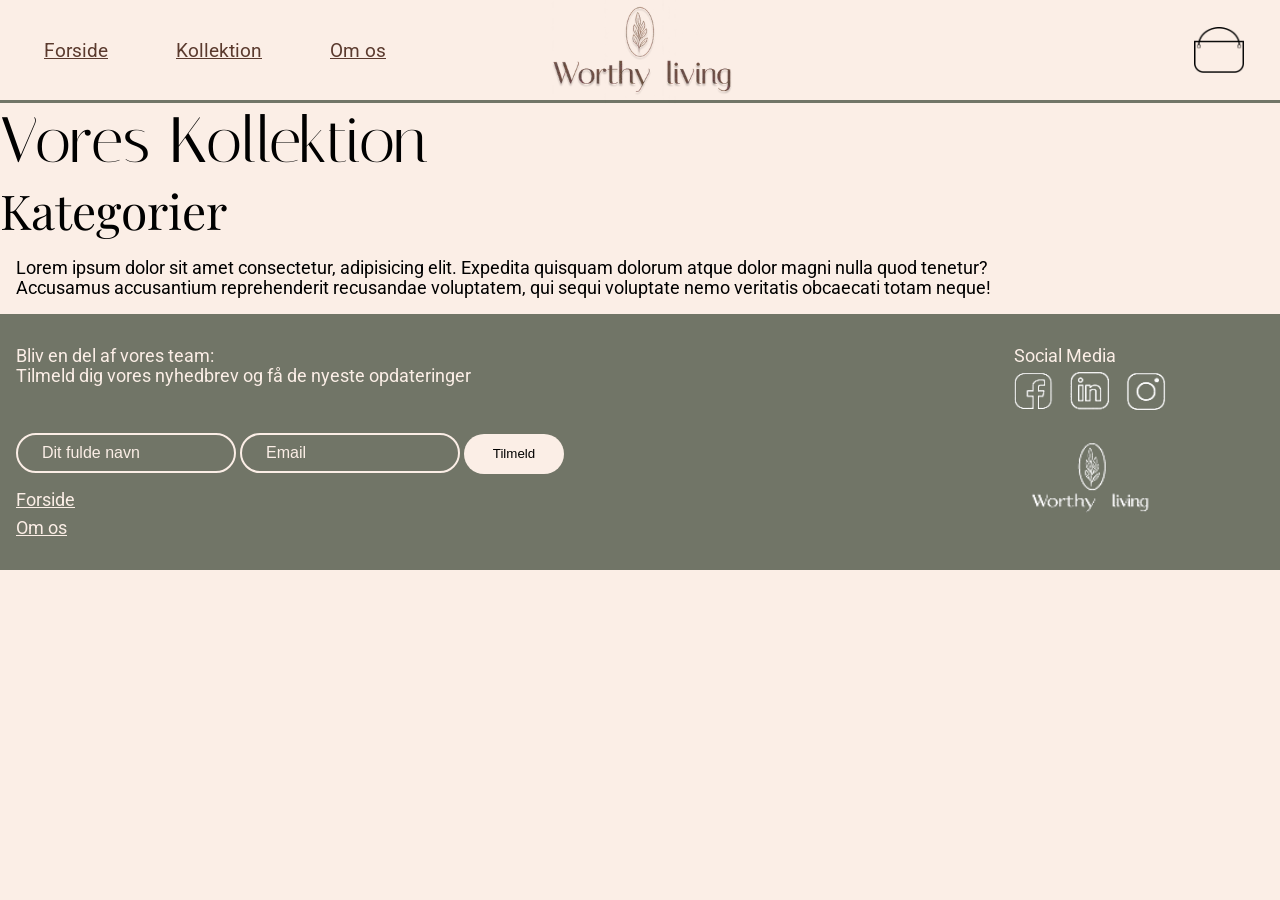
==== aboutUs.html @ 4645598a "GlobalStartup_Done-Oliver" ====
<!DOCTYPE html>
<html lang="Da">

<head>
    <meta charset="UTF-8">
    <meta name="robots" content="noindex">
    <meta name="viewport" content="width=device-width, initial-scale=1.0">
    <title>Om os</title>
    <!--Favicon-->
    <link rel="icon" type="image/x-icon" href="logo/Favicon2.webp">

    <!--Fonts-->
    <link rel="preconnect" href="https://fonts.googleapis.com">
    <link rel="preconnect" href="https://fonts.gstatic.com" crossorigin>
    <link
        href="https://fonts.googleapis.com/css2?family=Italiana&family=Playfair+Display:ital,wght@0,400..900;1,400..900&family=Roboto:ital,wght@0,100..900;1,100..900&display=swap"
        rel="stylesheet">

    <!--CSS-->
    <link rel="stylesheet" href="css/global.css">
    <link rel="stylesheet" href="css/aboutUs.css">


    <!--Js-->
    <script src="js/burger.js" defer></script>
    <script src="js/footer.js" defer></script>
    <script src="js/aboutUs.js" defer></script>


</head>

<body>
    <header>
        <div class="logo">
            <a href="index.html"><img src="logo/logoNew.webp" alt="Logo Worthy Living"></a>

        </div>

        <nav>
            <ul class="menu">
                <li><a href="index.html">Forside</a></li>

                <li class="dropdown"><a href="">Kollektion</a>
                    <ul class="dropdown-menu">
                        <li><a href="#">Møbler</a></li>
                        <li><a href="#">Dekorationer</a></li>
                        <li><a href="#">Råvare</a></li>
                        <li><a href="#">Tilbehør til dyr</a></li>
                    </ul>
                </li>
                <li><a href="aboutUs.html">Om os</a></li>

            </ul>
        </nav>

        <div class="cart">
            <a href="cart.html"><img src="ikons/Cart.webp" alt="din indkøbskurv"></a>

        </div>

        <button class="burger" aria-label="Menu">
            <span class="line"></span>
            <span class="line"></span>
            <span class="line"></span>
        </button>



    </header>

    <main>
        <div class="sectionDevider"></div>


        <h1>Vores Kollektion</h1>
        <h2>Kategorier</h2>
        <p>Lorem ipsum dolor sit amet consectetur, adipisicing elit. Expedita quisquam dolorum atque dolor magni nulla
            quod
            tenetur? Accusamus accusantium reprehenderit recusandae voluptatem, qui sequi voluptate nemo veritatis
            obcaecati
            totam neque!</p>
    </main>

    <footer>

        <div class="grid_4-1">
            <p>Bliv en del af vores team: <br>
                Tilmeld dig vores nyhedbrev og få de nyeste opdateringer</p>
            <div class="socialmedia_Container">
                <p>Social Media</p>

                <div class="SocialMediaImg">
                    <a href=""> <img src="ikons/fB.webp" alt=""></a>
                    <a href=""> <img src="ikons/iN.webp" alt=""></a>
                    <a href=""> <img src="ikons/insta.webp" alt=""></a>
                </div>
            </div>



            <div>
                <form class="formNewsletter">

                    <input class="formbox" type="text" placeholder="Dit fulde navn">
                    <input class="formbox" type="email" placeholder="Email">


                    <button class="submit" type="submit">Tilmeld</button>

                </form>
                <div class="footerLinks_Container">
                    <a href="index.html">Forside</a>
                    <a href="aboutUs.html">Om os</a>
                </div>
            </div>

            <img class="footer_logo" src="logo/Logo_white.webp" alt="Worthy Living Logo">
        </div>
    </footer>
</body>

</html>
---- css/global.css ----
/********** RESET **********/
* {
  margin: 0;
  padding: 0px;
  box-sizing: border-box;
}
img {
  width: 100%;
  height: auto;
  display: block;
}

main p {
  margin: 1rem;
}
/********** COLORS **********/

:root {
  --background-color: #fbeee6;
  --text-color: #5b3a2e;
  --footer-color: #717567;
  --img-background-color: #fff;
}

body {
  background-color: var(--background-color);
}

/********** FONTS **********/
h1 {
  font-family: "Italiana", sans-serif;
  font-weight: 400;
}

h2,
h3,
h4 {
  font-family: "Playfair Display", serif;
  font-weight: 400;
}

p,
a,
li {
  font-family: "Roboto", sans-serif;

  font-style: normal;
}

/********** FONT SIZES **********/

h1 {
  font-size: 3rem;
}

h2 {
  font-size: 2.2rem;
}

h3 {
  font-size: 1.6rem;
}

h4 {
  font-size: 1.2rem;
}

p,
a,
li {
  font-size: 1rem;
  text-wrap: balance;
}

/********** MENU **********/

header {
  position: relative;
  display: flex;
  justify-content: end;
  align-items: center;
  height: 100px;
  padding: 0 20px;
}

/* BURGER */

.burger {
  display: block;

  width: 30px;
  height: 20px;
  cursor: pointer;
  background: transparent;
  border: 0;
}

.burger .line {
  display: block;
  width: 100%;
  height: 2px;
  background-color: #000000;
  margin-bottom: 5px;
  transition: 0.2s;
}

/* BURGER ANIMATION */

.burger.active .line:nth-child(1) {
  transform: rotate(45deg) translate(5px, 5px);
}

.burger.active .line:nth-child(2) {
  opacity: 0;
}

.burger.active .line:nth-child(3) {
  transform: rotate(-45deg) translate(5px, -5px);
}

/* MOBILE MENU */

.menu {
  display: none;
  list-style: none;
}

nav.active .menu {
  display: block;
  position: absolute;
  top: 100px;
  right: 0;
  width: 100%;
  height: auto;
  background-color: var(--footer-color);
  box-shadow: 0 10px 10px rgba(0, 0, 0, 0.1);
}

nav.active .menu li {
  margin: 12px 20px;
}

.menu a {
  display: block;
  text-decoration: underline;
  color: var(--background-color);
  text-align: center;
  transition: 0.7s;
  padding: 1.5rem;
  font-size: 1.2rem;
}

.menu a:hover {
  color: #201f1d;
  text-decoration: overline;
}

/************ DROPDOWN MENU **********/
.dropdown {
  position: relative;
}

.dropdown-menu {
  display: none;
  position: absolute;

  left: 50%;
  transform: translateX(-50%);

  background: var(--footer-color);
  list-style: none;
  border: 2px solid var(--background-color);

  padding: 2rem;
  width: 20rem;
}

.dropdown-menu li a {
  text-decoration: none;
  padding: 0.5rem;
  text-align: center;
  color: var(--background-color);
}

.dropdown:hover .dropdown-menu {
  display: block;
}

/********* LOGO ***********/
.logo {
  position: absolute;
  left: 50%;
  transform: translateX(-50%);
  width: 200px;
  height: auto;
}

.cart {
  width: 35px;
  margin-right: 1rem;
}

/************* SECTION DEVIDER ***********/
.sectionDevider {
  height: 3px;
  width: 100%;
  background-color: var(--footer-color);
}

/********** FOOTER **********/

footer {
  padding: 1rem;
  background-color: var(--footer-color);
}

footer p {
  color: var(--background-color);
}
.grid_4-1 {
  display: grid;
  grid-template-columns: 4fr 1fr;
  margin: 1rem 0;
}

.SocialMediaImg {
  display: flex;
  gap: 1rem;
  align-items: center;
}
.SocialMediaImg img {
  width: 25px;
}

.footerLinks_Container {
  display: flex;
  flex-direction: column;
  gap: 0.5rem;
}

.footerLinks_Container a {
  color: var(--background-color);
}

/* FOOTER FORM */

.formNewsletter {
  margin: 1rem 0;
}

.formbox {
  border-radius: 20px;
  height: 2rem;
  background-color: var(--footer-color);
  border: 2px solid var(--background-color);
}

input::placeholder {
  color: var(--background-color);
  padding: 1rem;
}

input:invalid {
  border: 1px solid #df0d0b;
}

input {
  color: var(--background-color);
  font-size: 1rem;
  padding: 0.5rem;
}

input:focus {
  outline: none;
}

.submit {
  min-width: 100px;
  border-radius: 20px;
  height: 2rem;
  margin-top: 1rem;
  border: none;
  background-color: var(--background-color);
}

.submit:hover {
  background-color: var(--footer-color);
  border: 2px solid var(--background-color);
  transition: 0.1s;
}

.footer_logo {
  align-self: end;
}

/********** DESKTOP **********/
@media (min-width: 801px) {
  /********** FONT SIZES **********/

  h1 {
    font-size: 4rem;
  }

  h2 {
    font-size: 3rem;
  }

  h3 {
    font-size: 2rem;
  }

  h4 {
    font-size: 1.4rem;
  }

  p,
  a,
  li {
    font-size: 1.1rem;
  }

  /********** MENU **********/

  header {
    justify-content: space-between;
  }

  .menu {
    display: flex;
    gap: 20px;
  }

  .burger {
    display: none;
  }

  .menu a {
    color: var(--text-color);
  }

  .cart {
    width: 50px;
    margin-right: 1rem;
  }
  /************ DROPDOWN MENU **********/

  .dropdown-menu {
    display: none;
    position: absolute;

    background: var(--background-color);

    border: 2px solid var(--footer-color);
  }

  .dropdown-menu li a {
    text-align: left;
    color: var(--text-color);
  }

  .dropdown:hover .dropdown-menu {
    display: block;
  }

  /********** FOOTER **********/
  .formNewsletter {
    margin: -1rem 0 1rem 0;
  }

  .formbox {
    border-radius: 20px;
    height: 2.5rem;
  }

  .submit {
    height: 2.5rem;
  }

  .SocialMediaImg img {
    width: 40px;
    margin-top: -1rem;
  }
  .footer_logo {
    width: 152px;
    align-self: end;
  }
}
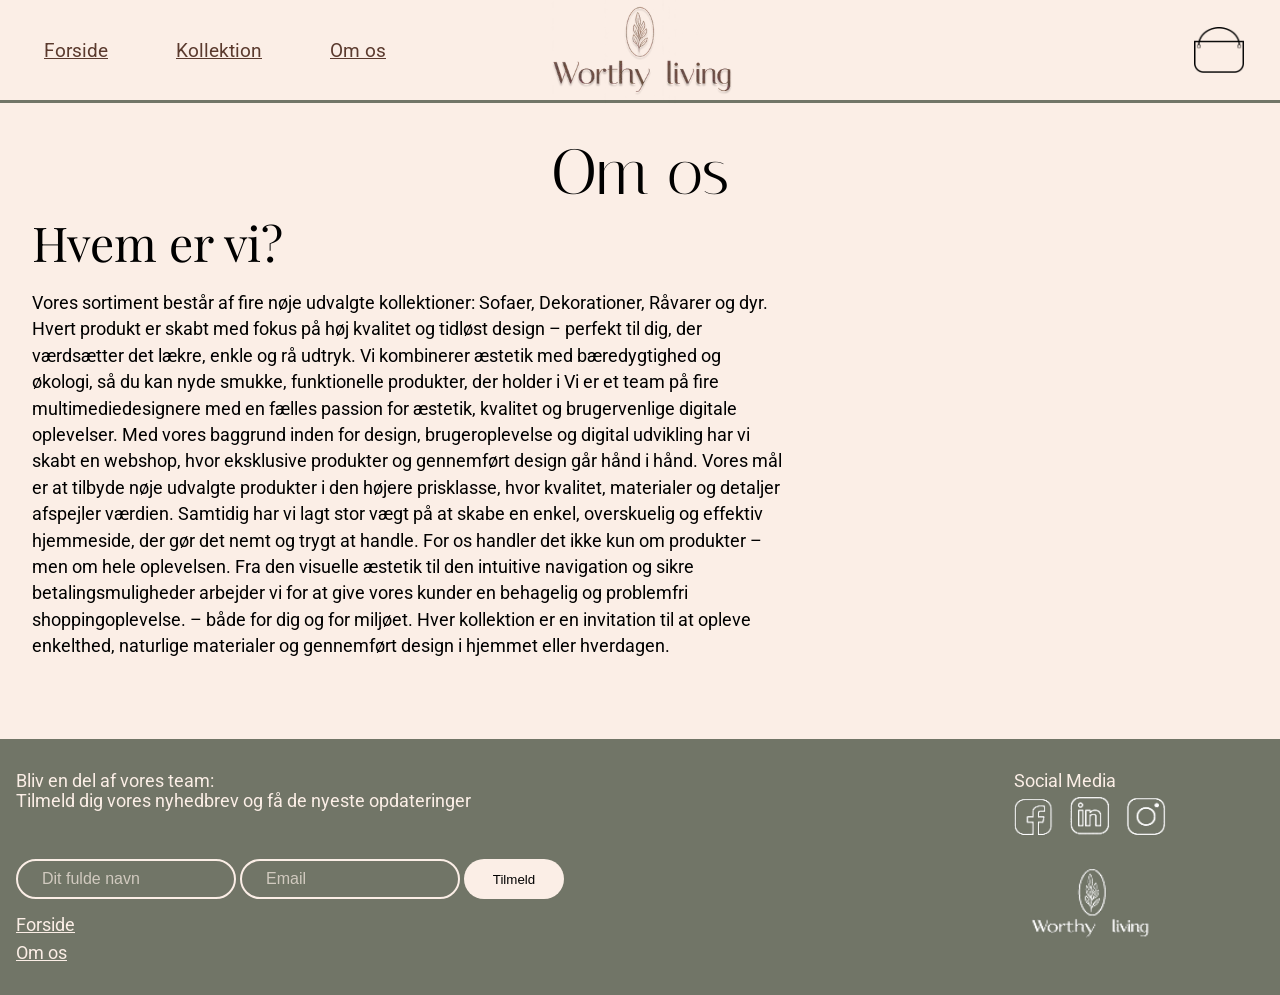
==== commit a59bb667: "aboutusfærdig" ====
--- a/aboutUs.html
+++ b/aboutUs.html
@@ -72,13 +72,35 @@
         <div class="sectionDevider"></div>
 
 
-        <h1>Vores Kollektion</h1>
-        <h2>Kategorier</h2>
-        <p>Lorem ipsum dolor sit amet consectetur, adipisicing elit. Expedita quisquam dolorum atque dolor magni nulla
-            quod
-            tenetur? Accusamus accusantium reprehenderit recusandae voluptatem, qui sequi voluptate nemo veritatis
-            obcaecati
-            totam neque!</p>
+        <h1 class="omos">Om os</h1>
+        <h2 class="hvem">Hvem er vi?</h2>
+        <p class="tekst">Vores sortiment består af fire nøje udvalgte kollektioner: Sofaer, Dekorationer, Råvarer og
+            dyr. Hvert
+            produkt er skabt
+            med fokus på høj kvalitet og tidløst design – perfekt til dig, der værdsætter det lækre, enkle og rå
+            udtryk.
+            Vi kombinerer æstetik med bæredygtighed og økologi, så du kan nyde smukke, funktionelle produkter, der
+            holder i Vi er et
+            team på fire multimediedesignere med en fælles passion for æstetik, kvalitet og brugervenlige digitale
+            oplevelser. Med
+            vores baggrund inden for design, brugeroplevelse og digital udvikling har vi skabt en webshop, hvor
+            eksklusive produkter
+            og gennemført design går hånd i hånd.
+            Vores mål er at tilbyde nøje udvalgte produkter i den højere prisklasse, hvor kvalitet, materialer og
+            detaljer afspejler
+            værdien. Samtidig har vi lagt stor vægt på at skabe en enkel, overskuelig og effektiv hjemmeside, der
+            gør
+            det nemt og
+            trygt at handle.
+            For os handler det ikke kun om produkter – men om hele oplevelsen. Fra den visuelle æstetik til den
+            intuitive navigation
+            og sikre betalingsmuligheder arbejder vi for at give vores kunder en behagelig og problemfri
+            shoppingoplevelse. – både
+            for dig og for miljøet. Hver kollektion er en invitation til at opleve enkelthed, naturlige materialer
+            og
+            gennemført
+            design i hjemmet eller hverdagen.</p>
+
     </main>
 
     <footer>
--- a/css/global.css
+++ b/css/global.css
@@ -34,14 +34,16 @@
 
 h2,
 h3,
-h4 {
+h4,
+summary {
   font-family: "Playfair Display", serif;
   font-weight: 400;
 }
 
 p,
 a,
-li {
+li,
+dl {
   font-family: "Roboto", sans-serif;
 
   font-style: normal;
@@ -67,7 +69,8 @@
 
 p,
 a,
-li {
+li,
+dl {
   font-size: 1rem;
   text-wrap: balance;
 }
@@ -258,6 +261,7 @@
 input::placeholder {
   color: var(--background-color);
   padding: 1rem;
+  opacity: 0.7;
 }
 
 input:invalid {
@@ -315,7 +319,8 @@
 
   p,
   a,
-  li {
+  li,
+  dl {
     font-size: 1.1rem;
   }
 
--- a/css/aboutUs.css
+++ b/css/aboutUs.css
@@ -0,0 +1,15 @@
+.omos {
+  text-align: center;
+  margin-top: 2rem;
+}
+
+.tekst {
+  max-width: 75ch; /* ca. 60 tegn pr. linje */
+  margin-left: 2rem;
+  line-height: 1.5;
+  margin-bottom: 5rem;
+}
+
+.hvem {
+  margin-left: 2rem;
+}
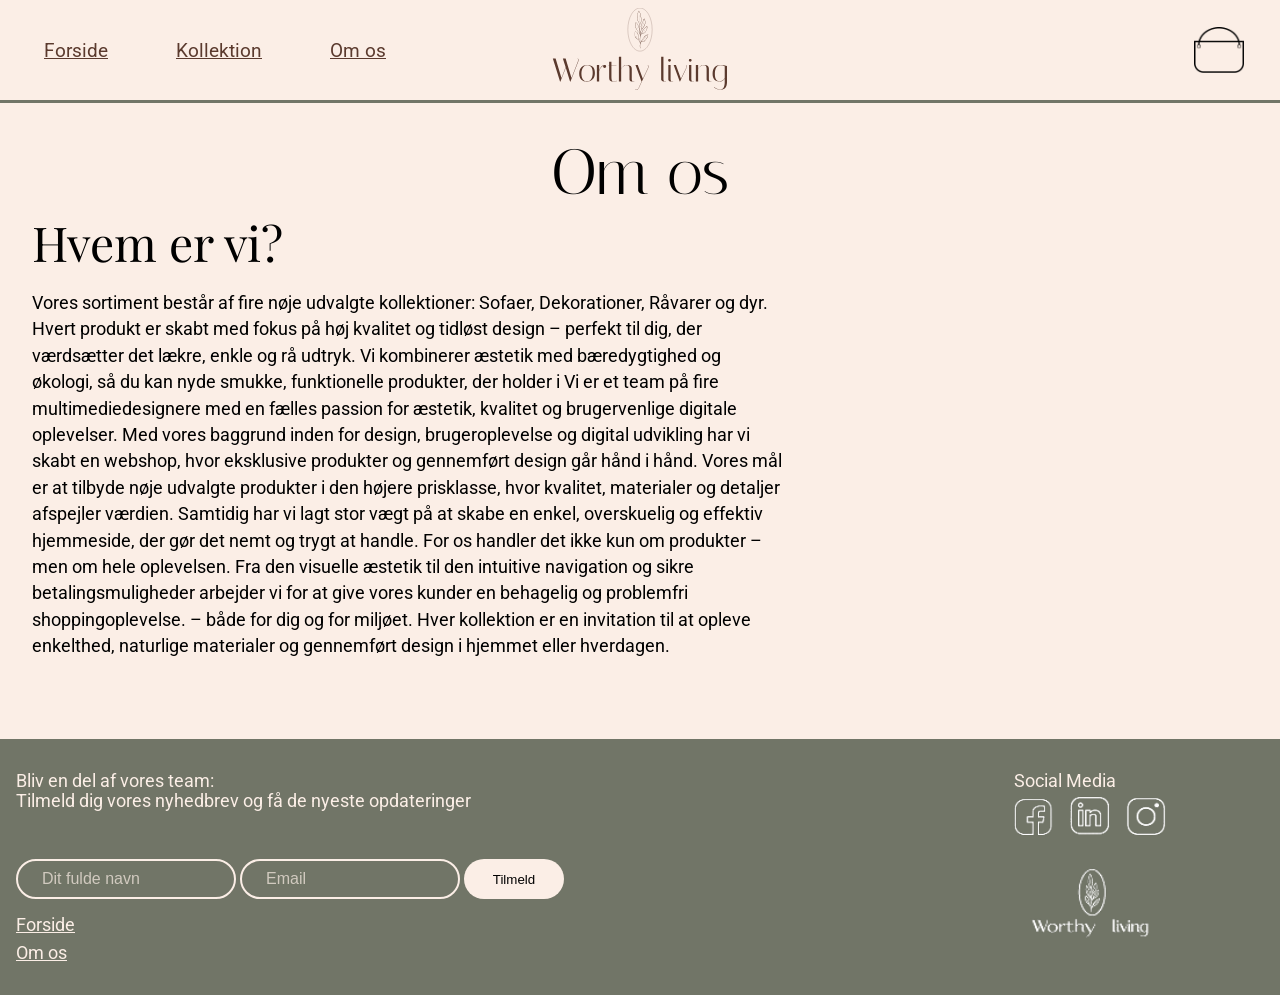
==== commit 8981d4d4: "ny.logo#1" ====
--- a/aboutUs.html
+++ b/aboutUs.html
@@ -32,7 +32,7 @@
 <body>
     <header>
         <div class="logo">
-            <a href="index.html"><img src="logo/logoNew.webp" alt="Logo Worthy Living"></a>
+            <a href="index.html"><img src="logo/logo.svg" alt="Logo Worthy Living"></a>
 
         </div>
 
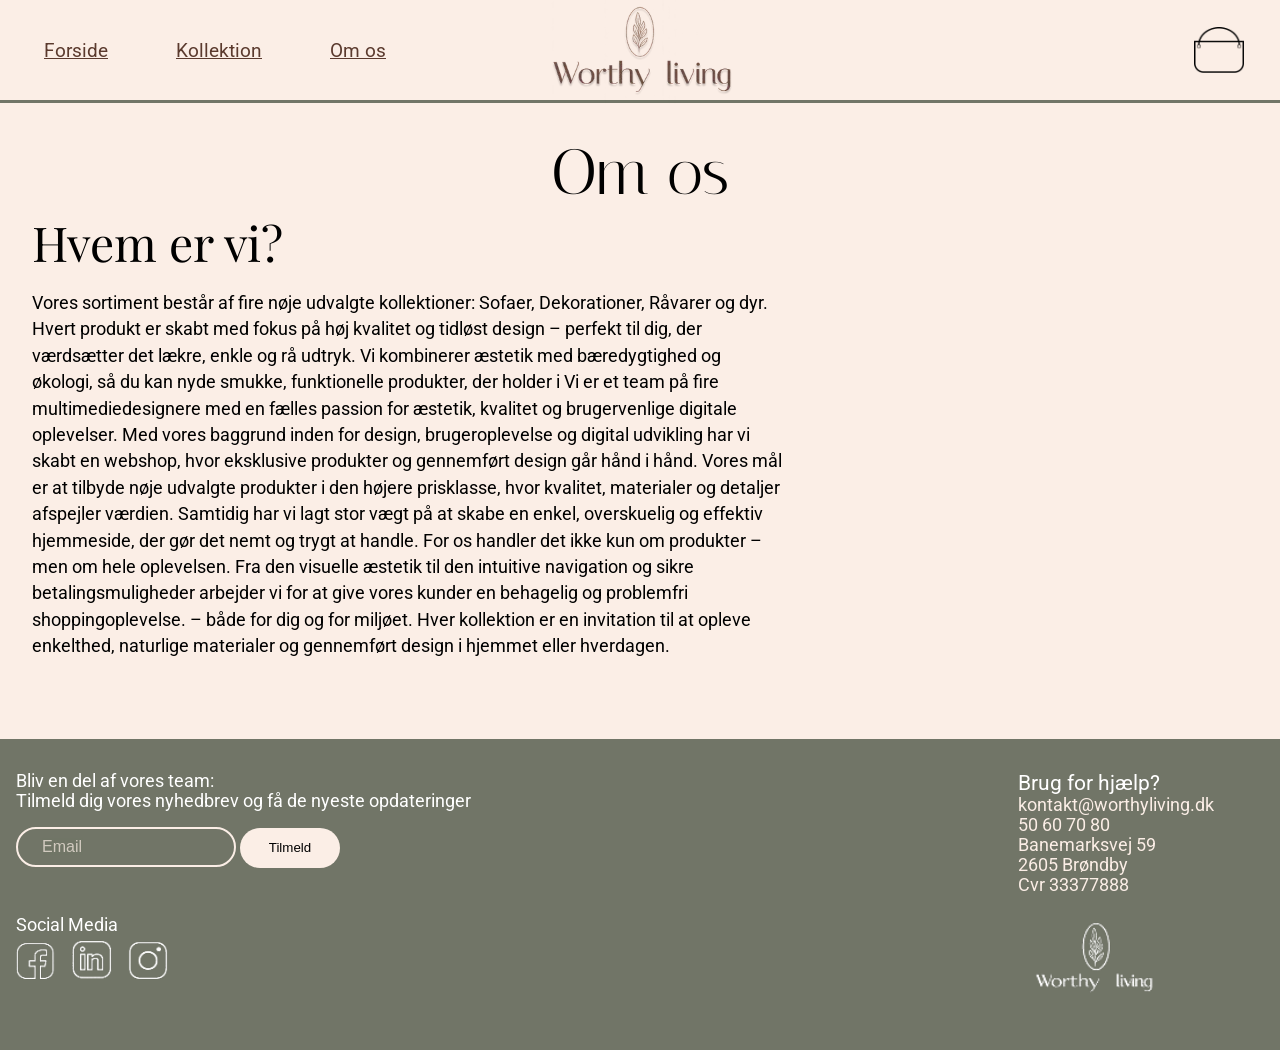
==== commit de1e3b20: "Final_Detail-Oliver" ====
--- a/aboutUs.html
+++ b/aboutUs.html
@@ -32,7 +32,7 @@
 <body>
     <header>
         <div class="logo">
-            <a href="index.html"><img src="logo/logo.svg" alt="Logo Worthy Living"></a>
+            <a href="index.html"><img src="logo/logoNew.webp" alt="Logo Worthy Living"></a>
 
         </div>
 
@@ -106,39 +106,62 @@
     <footer>
 
         <div class="grid_4-1">
-            <p>Bliv en del af vores team: <br>
-                Tilmeld dig vores nyhedbrev og få de nyeste opdateringer</p>
-            <div class="socialmedia_Container">
-                <p>Social Media</p>
-
-                <div class="SocialMediaImg">
-                    <a href=""> <img src="ikons/fB.webp" alt=""></a>
-                    <a href=""> <img src="ikons/iN.webp" alt=""></a>
-                    <a href=""> <img src="ikons/insta.webp" alt=""></a>
-                </div>
-            </div>
+            <div>
+                <p>Bliv en del af vores team: <br>
+                    Tilmeld dig vores nyhedbrev og få de nyeste opdateringer</p>
 
 
 
-            <div>
+
+
                 <form class="formNewsletter">
 
-                    <input class="formbox" type="text" placeholder="Dit fulde navn">
+
                     <input class="formbox" type="email" placeholder="Email">
 
 
                     <button class="submit" type="submit">Tilmeld</button>
 
                 </form>
-                <div class="footerLinks_Container">
-                    <a href="index.html">Forside</a>
-                    <a href="aboutUs.html">Om os</a>
+            </div>
+
+            <div>
+                <ul> Brug for hjælp?
+                    <li>kontakt@worthyliving.dk
+                    </li>
+                    <li>50 60 70 80</li>
+                    <li>Banemarksvej 59</li>
+                    <li>2605 Brøndby</li>
+                    <li>Cvr 33377888</li>
+
+
+                </ul>
+
+            </div>
+
+            <div class="socialmedia_Container">
+                <p>Social Media</p>
+
+                <div class="SocialMediaImg">
+                    <a href="#"> <img src="ikons/fB.webp" alt="Facebook Link"></a>
+                    <a href="#"> <img src="ikons/iN.webp" alt="IN link"></a>
+                    <a href="#"> <img src="ikons/insta.webp" alt="Instagram Link"></a>
                 </div>
+
+
+
             </div>
 
             <img class="footer_logo" src="logo/Logo_white.webp" alt="Worthy Living Logo">
+
         </div>
+
+
+
+
+
     </footer>
+
 </body>
 
 </html>
--- a/css/global.css
+++ b/css/global.css
@@ -43,7 +43,8 @@
 p,
 a,
 li,
-dl {
+dl,
+ul {
   font-family: "Roboto", sans-serif;
 
   font-style: normal;
@@ -218,12 +219,24 @@
 }
 
 footer p {
-  color: var(--background-color);
-}
+  color: #ffffff;
+}
+
+footer li {
+  list-style: none;
+  color: var(--background-color);
+}
+
+footer ul {
+  color: white;
+  font-size: 1.1rem;
+}
+
 .grid_4-1 {
   display: grid;
   grid-template-columns: 4fr 1fr;
   margin: 1rem 0;
+  gap: 20px;
 }
 
 .SocialMediaImg {
@@ -293,8 +306,10 @@
   transition: 0.1s;
 }
 
+/******* FOOTER LOGO ********/
+
 .footer_logo {
-  align-self: end;
+  align-self: center;
 }
 
 /********** DESKTOP **********/
@@ -372,9 +387,14 @@
     margin: -1rem 0 1rem 0;
   }
 
+  footer ul {
+    font-size: 1.3rem;
+  }
+
   .formbox {
     border-radius: 20px;
     height: 2.5rem;
+    margin-top: 2rem;
   }
 
   .submit {
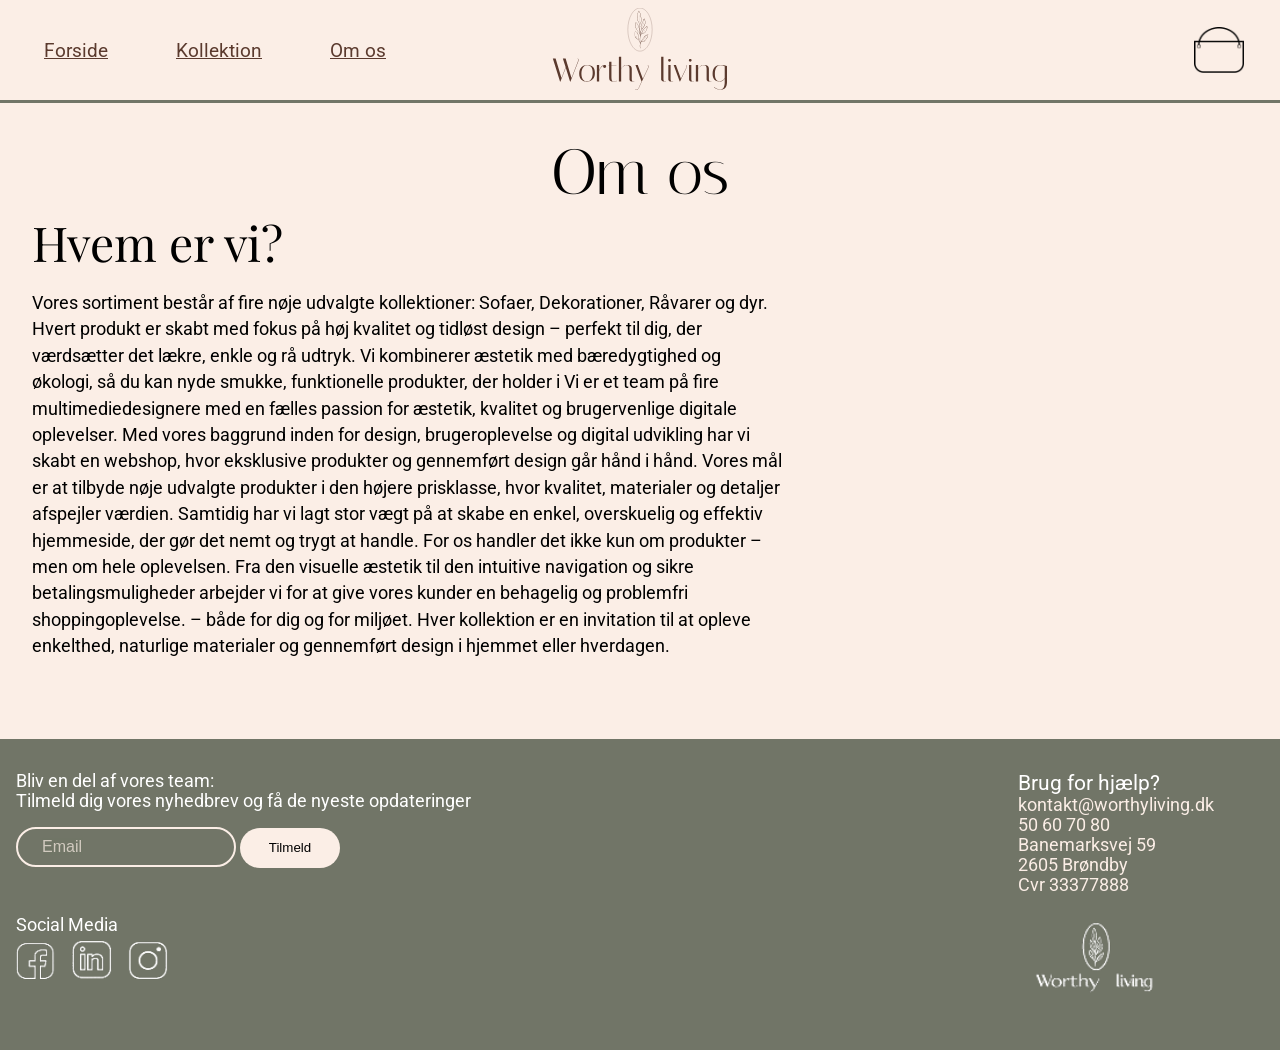
==== commit b2e6d74a: "Merge branch 'main' into Final_details-Oliver" ====
--- a/aboutUs.html
+++ b/aboutUs.html
@@ -32,7 +32,7 @@
 <body>
     <header>
         <div class="logo">
-            <a href="index.html"><img src="logo/logoNew.webp" alt="Logo Worthy Living"></a>
+            <a href="index.html"><img src="logo/logo.svg" alt="Logo Worthy Living"></a>
 
         </div>
 
